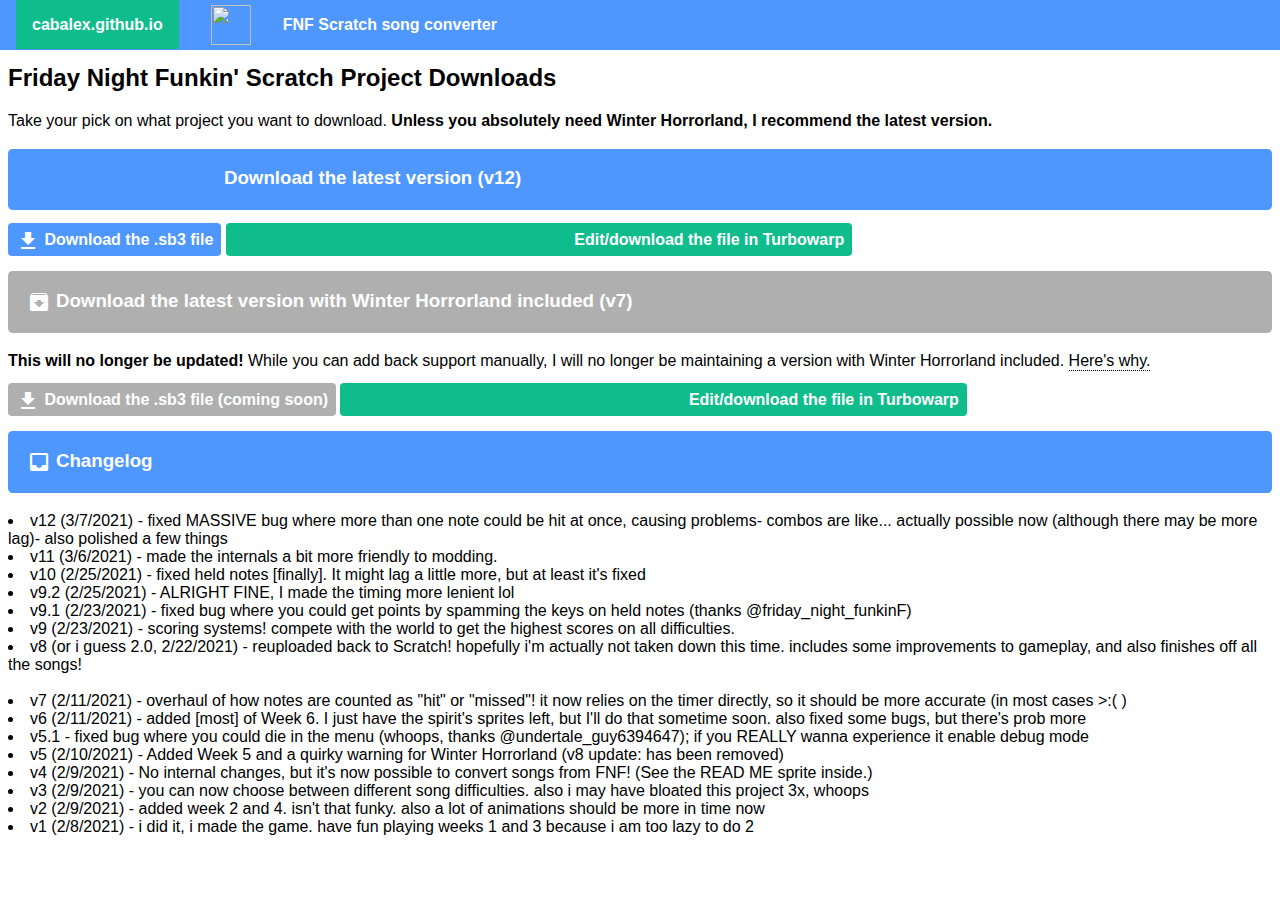
==== downloads/index.html @ fcf03325 "Update index.html" ====
!DOCTYPE HTML>
<html>
	<head>
		<title>Funkin' Song Converter</title>
	</head>
	<style>
		body {
			font-family: "Helvetica Neue", "Helvetica", Arial,sans-serif;
		}
		footer #credits {
			text-decoration: none !important;
			color: white;
		}
		img {
			vertical-align: middle
		}
		#download {
			vertical-align: top;
			align-self: right;
		}
		h3 {
			border-radius: 0.25em;
			background-color: #4d97ff;
			padding: 1em;
			color: white;
		}
		.material-icons {
			vertical-align: middle;
		}
		img {
			padding: 1em;
		}
		.code a {
			font-family: "Consolas", sans-serif;
		}
		.tooltip {
		  position: relative;
		  display: inline-block;
		  border-bottom: 1px dotted black;
		}

		.tooltip .tooltiptext {
		  visibility: hidden;
		  background-color: black;
		  color: #fff;
		  width: 300%;
		  text-align: center;
		  border-radius: 6px;
		  padding: 5px;
		  
		  /* Position the tooltip */
		  position: absolute;
		  z-index: 1;
		  bottom: 100%;
		  left: 0%;
		}

		.tooltip:hover .tooltiptext {
		  visibility: visible;
		}
	</style>
	<body>
		<link href="https://fonts.googleapis.com/icon?family=Material+Icons"
      rel="stylesheet">
		<div id="topBar" style="background-color: #4d97ff; width: 100%; height: 50px; align-items: center; display: flex; flex-direction: row; position:fixed; top: 0; left: 0">
			<ul style="list-style: none; display: flex; flex-direction: row; align-items: center; padding-left:0">
				<li class="heading" style="padding: 1em">
					<a style="color: #ffffff; text-decoration: none; background-color: #0fbd8c; padding: 1em" href="https://cabalex.github.io"><b>cabalex.github.io</b></a>
				</li>
				<li>
					<a href="https://scratch.mit.edu"><image src="https://scratch.mit.edu/images/logo_sm.png" height="40px"></image></a>
				</li>
				<li class="heading" style="padding: 1em">
					<a style="color: #ffffff; text-decoration: none" href="https://cabalex.github.io/fnf-song-converter"><b>FNF Scratch song converter</b></a>
				</li>
			</ul>
		</div>
		<br></br>
		<h2>Friday Night Funkin' Scratch Project Downloads</h2>
		Take your pick on what project you want to download. <b>Unless you absolutely need Winter Horrorland, I recommend the latest version.</b>
		<h3><span class="material-icons">upcoming</span> Download the latest version (v12)</h3>
		<b><a href="https://mega.nz/file/u4AQUbZR#6quUrfBAKvYCVXpZeEM1Bglc91OPuKmqCbPKl8Nuq_w" style="text-decoration: none; color:white; padding:0.5em; background-color:#4d97ff; margin-top: 3em; margin-bottom:1em; border-radius:0.25em"><span class="material-icons">get_app</span> Download the .sb3 file</a> <a href="https://turbowarp.org/491440657/" style="text-decoration: none; color:white; padding:0.5em; background-color:#0fbd8c; margin-top: 3em; margin-bottom:1em; border-radius:0.25em"><span class="material-icons">sports_esports</span> Edit/download the file in Turbowarp</a></b>
		<h3 style="background-color: #afafaf"><span class="material-icons">archive</span> Download the latest version with Winter Horrorland included (v7)</h3>
		<b>This will no longer be updated!</b> While you can add back support manually, I will no longer be maintaining a version with Winter Horrorland included. <div class="tooltip">Here's why.<span class="tooltiptext">Since I really don't want to be banned off of Scratch, I've decided to take more precautions with the second release of my FNF project. I know people like the song, but I can't include it without serious takedown implications. Sorry!</span></div>
		<br><br>
		<b><a style="text-decoration: none; color:white; padding:0.5em; background-color:#afafaf; margin-top: 3em; margin-bottom:1em; border-radius:0.25em"><span class="material-icons">get_app</span> Download the .sb3 file (coming soon)</a> <a href="https://turbowarp.org/484321587/" style="text-decoration: none; color:white; padding:0.5em; background-color:#0fbd8c; margin-top: 3em; margin-bottom:1em; border-radius:0.25em"><span class="material-icons">sports_esports</span> Edit/download the file in Turbowarp</a></b>
		<h3><span class="material-icons">inbox</span> Changelog</h3>
		<li>v12 (3/7/2021) - fixed MASSIVE bug where more than one note could be hit at once, causing problems- combos are like... actually possible now (although there may be more lag)- also polished a few things</li>
		<li>v11 (3/6/2021) - made the internals a bit more friendly to modding.</li>
		<li>v10 (2/25/2021) - fixed held notes [finally]. It might lag a little more, but at least it's fixed</li>
		<li>v9.2 (2/25/2021) - ALRIGHT FINE, I made the timing more lenient lol</li>
		<li>v9.1 (2/23/2021) - fixed bug where you could get points by spamming the keys on held notes (thanks @friday_night_funkinF)</li>
		<li>v9 (2/23/2021) - scoring systems! compete with the world to get the highest scores on all difficulties.</li>
		<li>v8 (or i guess 2.0, 2/22/2021) - reuploaded back to Scratch! hopefully i'm actually not taken down this time. includes some improvements to gameplay, and also finishes off all the songs!</li>
		<br>
		<li>v7 (2/11/2021) - overhaul of how notes are counted as "hit" or "missed"! it now relies on the timer directly, so it should be more accurate (in most cases >:( )</li>
		<li>v6 (2/11/2021) - added [most] of Week 6. I just have the spirit's sprites left, but I'll do that sometime soon. also fixed some bugs, but there's prob more</li>
		<li>v5.1 - fixed bug where you could die in the menu (whoops, thanks @undertale_guy6394647); if you REALLY wanna experience it enable debug mode</li>
		<li>v5 (2/10/2021) - Added Week 5 and a quirky warning for Winter Horrorland (v8 update: has been removed)</li>
		<li>v4 (2/9/2021) - No internal changes, but it's now possible to convert songs from FNF! (See the READ ME sprite inside.)</li>
		<li>v3 (2/9/2021) - you can now choose between different song difficulties. also i may have bloated this project 3x, whoops</li>
		<li>v2 (2/9/2021) - added week 2 and 4. isn't that funky. also a lot of animations should be more in time now</li>
		<li>v1 (2/8/2021) - i did it, i made the game. have fun playing weeks 1 and 3 because i am too lazy to do 2</li>
	</body>
</html>
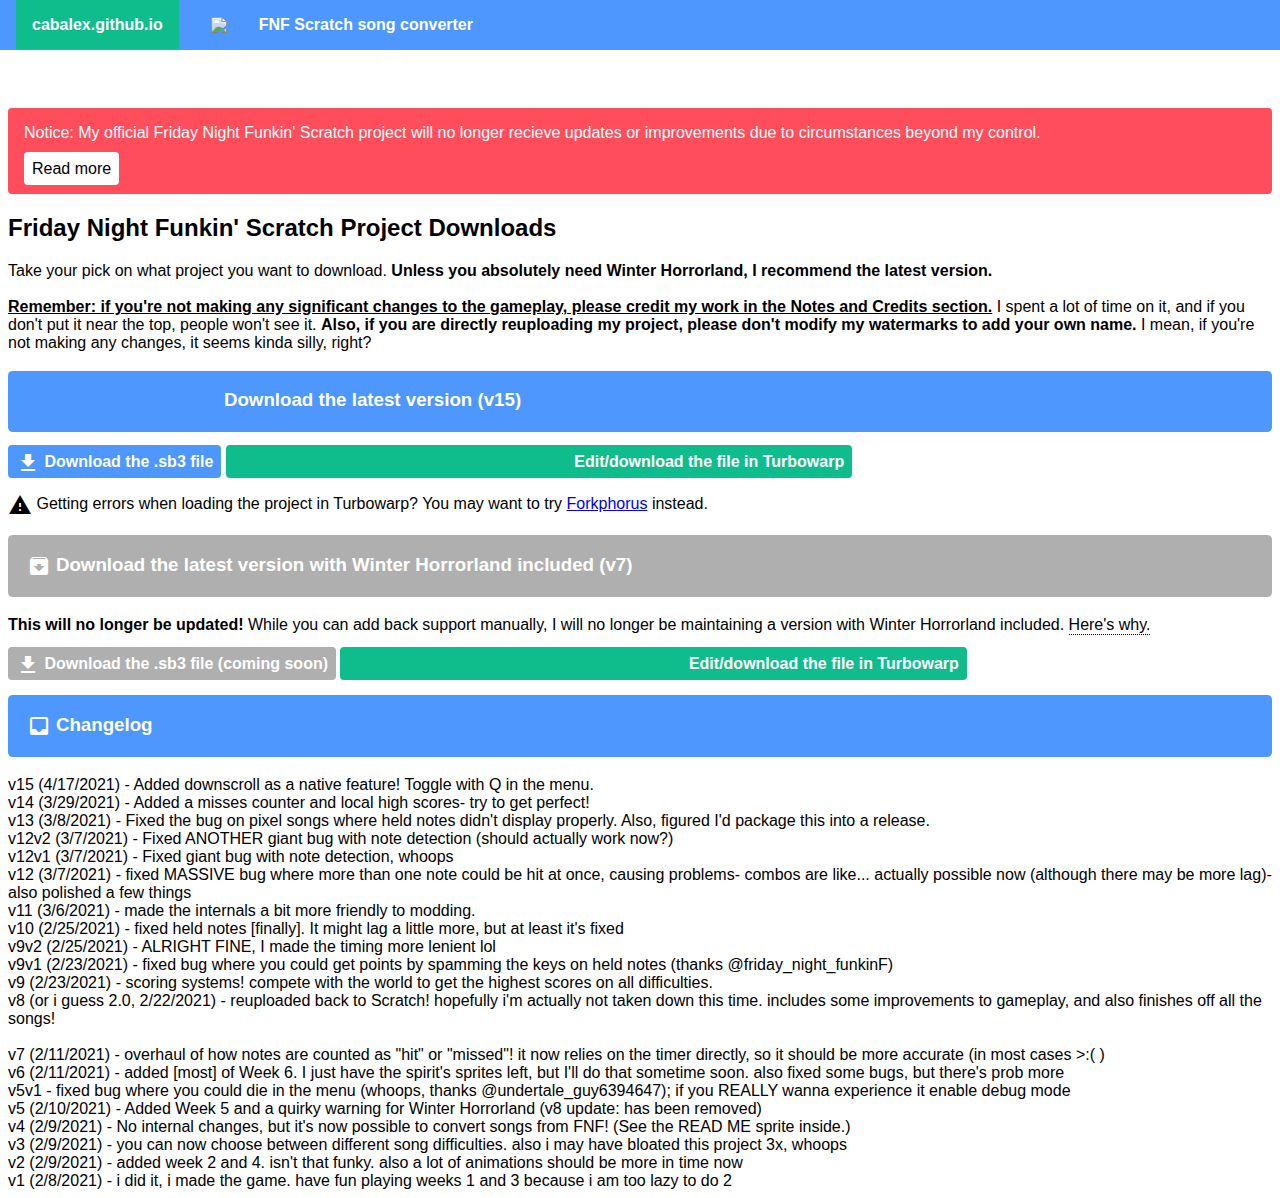
==== commit b6989142: "Update to v15" ====
--- a/downloads/index.html
+++ b/downloads/index.html
@@ -1,4 +1,4 @@
-!DOCTYPE HTML>
+<!DOCTYPE HTML>
 <html>
 	<head>
 		<title>Funkin' Song Converter</title>
@@ -76,26 +76,39 @@
 			</ul>
 		</div>
 		<br></br>
+		<div id="warningNotice" style="background-color: #ff4d5c; padding: 1em; margin-top:4em; color: white; left:0; border-radius:0.25em">
+			Notice: My official Friday Night Funkin' Scratch project will no longer recieve updates or improvements due to circumstances beyond my control.
+			<br></br>
+			<a href="../takedown-info/index.html" style="text-decoration: none; color:black; padding:0.5em; background-color:white; margin-top: 3em; margin-bottom:1em; border-radius:0.25em">Read more</a></div>
 		<h2>Friday Night Funkin' Scratch Project Downloads</h2>
 		Take your pick on what project you want to download. <b>Unless you absolutely need Winter Horrorland, I recommend the latest version.</b>
-		<h3><span class="material-icons">upcoming</span> Download the latest version (v12)</h3>
-		<b><a href="https://mega.nz/file/u4AQUbZR#6quUrfBAKvYCVXpZeEM1Bglc91OPuKmqCbPKl8Nuq_w" style="text-decoration: none; color:white; padding:0.5em; background-color:#4d97ff; margin-top: 3em; margin-bottom:1em; border-radius:0.25em"><span class="material-icons">get_app</span> Download the .sb3 file</a> <a href="https://turbowarp.org/491440657/" style="text-decoration: none; color:white; padding:0.5em; background-color:#0fbd8c; margin-top: 3em; margin-bottom:1em; border-radius:0.25em"><span class="material-icons">sports_esports</span> Edit/download the file in Turbowarp</a></b>
+		<br>
+		<br>
+		<b><u>Remember: if you're not making any significant changes to the gameplay, please credit my work in the Notes and Credits section.</u></b> I spent a lot of time on it, and if you don't put it near the top, people won't see it. <b>Also, if you are directly reuploading my project, please don't modify my watermarks to add your own name.</b> I mean, if you're not making any changes, it seems kinda silly, right?
+		<h3><span class="material-icons">upcoming</span> Download the latest version (v15)</h3>
+		<b><a href="https://drive.google.com/file/d/1R0fzMPo0hDE6x1zKCMfru3EC2NoxV_up/view?usp=sharing" style="text-decoration: none; color:white; padding:0.5em; background-color:#4d97ff; margin-top: 3em; margin-bottom:1em; border-radius:0.25em"><span class="material-icons">get_app</span> Download the .sb3 file</a> <a href="https://turbowarp.org/491440657/" style="text-decoration: none; color:white; padding:0.5em; background-color:#0fbd8c; margin-top: 3em; margin-bottom:1em; border-radius:0.25em"><span class="material-icons">sports_esports</span> Edit/download the file in Turbowarp</a></b>
+		<br><br><span class="material-icons">warning</span> Getting errors when loading the project in Turbowarp? You may want to try <a href="https://forkphorus.github.io/#491440657">Forkphorus</a> instead.
 		<h3 style="background-color: #afafaf"><span class="material-icons">archive</span> Download the latest version with Winter Horrorland included (v7)</h3>
 		<b>This will no longer be updated!</b> While you can add back support manually, I will no longer be maintaining a version with Winter Horrorland included. <div class="tooltip">Here's why.<span class="tooltiptext">Since I really don't want to be banned off of Scratch, I've decided to take more precautions with the second release of my FNF project. I know people like the song, but I can't include it without serious takedown implications. Sorry!</span></div>
 		<br><br>
 		<b><a style="text-decoration: none; color:white; padding:0.5em; background-color:#afafaf; margin-top: 3em; margin-bottom:1em; border-radius:0.25em"><span class="material-icons">get_app</span> Download the .sb3 file (coming soon)</a> <a href="https://turbowarp.org/484321587/" style="text-decoration: none; color:white; padding:0.5em; background-color:#0fbd8c; margin-top: 3em; margin-bottom:1em; border-radius:0.25em"><span class="material-icons">sports_esports</span> Edit/download the file in Turbowarp</a></b>
 		<h3><span class="material-icons">inbox</span> Changelog</h3>
+		<li>v15 (4/17/2021) - Added downscroll as a native feature! Toggle with Q in the menu.</li>
+		<li>v14 (3/29/2021) - Added a misses counter and local high scores- try to get perfect!</li>
+		<li>v13 (3/8/2021) - Fixed the bug on pixel songs where held notes didn't display properly. Also, figured I'd package this into a release.</li>
+		<li>v12v2 (3/7/2021) - Fixed ANOTHER giant bug with note detection (should actually work now?)</li>
+		<li>v12v1 (3/7/2021) - Fixed giant bug with note detection, whoops</li>
 		<li>v12 (3/7/2021) - fixed MASSIVE bug where more than one note could be hit at once, causing problems- combos are like... actually possible now (although there may be more lag)- also polished a few things</li>
 		<li>v11 (3/6/2021) - made the internals a bit more friendly to modding.</li>
 		<li>v10 (2/25/2021) - fixed held notes [finally]. It might lag a little more, but at least it's fixed</li>
-		<li>v9.2 (2/25/2021) - ALRIGHT FINE, I made the timing more lenient lol</li>
-		<li>v9.1 (2/23/2021) - fixed bug where you could get points by spamming the keys on held notes (thanks @friday_night_funkinF)</li>
+		<li>v9v2 (2/25/2021) - ALRIGHT FINE, I made the timing more lenient lol</li>
+		<li>v9v1 (2/23/2021) - fixed bug where you could get points by spamming the keys on held notes (thanks @friday_night_funkinF)</li>
 		<li>v9 (2/23/2021) - scoring systems! compete with the world to get the highest scores on all difficulties.</li>
 		<li>v8 (or i guess 2.0, 2/22/2021) - reuploaded back to Scratch! hopefully i'm actually not taken down this time. includes some improvements to gameplay, and also finishes off all the songs!</li>
 		<br>
 		<li>v7 (2/11/2021) - overhaul of how notes are counted as "hit" or "missed"! it now relies on the timer directly, so it should be more accurate (in most cases >:( )</li>
 		<li>v6 (2/11/2021) - added [most] of Week 6. I just have the spirit's sprites left, but I'll do that sometime soon. also fixed some bugs, but there's prob more</li>
-		<li>v5.1 - fixed bug where you could die in the menu (whoops, thanks @undertale_guy6394647); if you REALLY wanna experience it enable debug mode</li>
+		<li>v5v1 - fixed bug where you could die in the menu (whoops, thanks @undertale_guy6394647); if you REALLY wanna experience it enable debug mode</li>
 		<li>v5 (2/10/2021) - Added Week 5 and a quirky warning for Winter Horrorland (v8 update: has been removed)</li>
 		<li>v4 (2/9/2021) - No internal changes, but it's now possible to convert songs from FNF! (See the READ ME sprite inside.)</li>
 		<li>v3 (2/9/2021) - you can now choose between different song difficulties. also i may have bloated this project 3x, whoops</li>
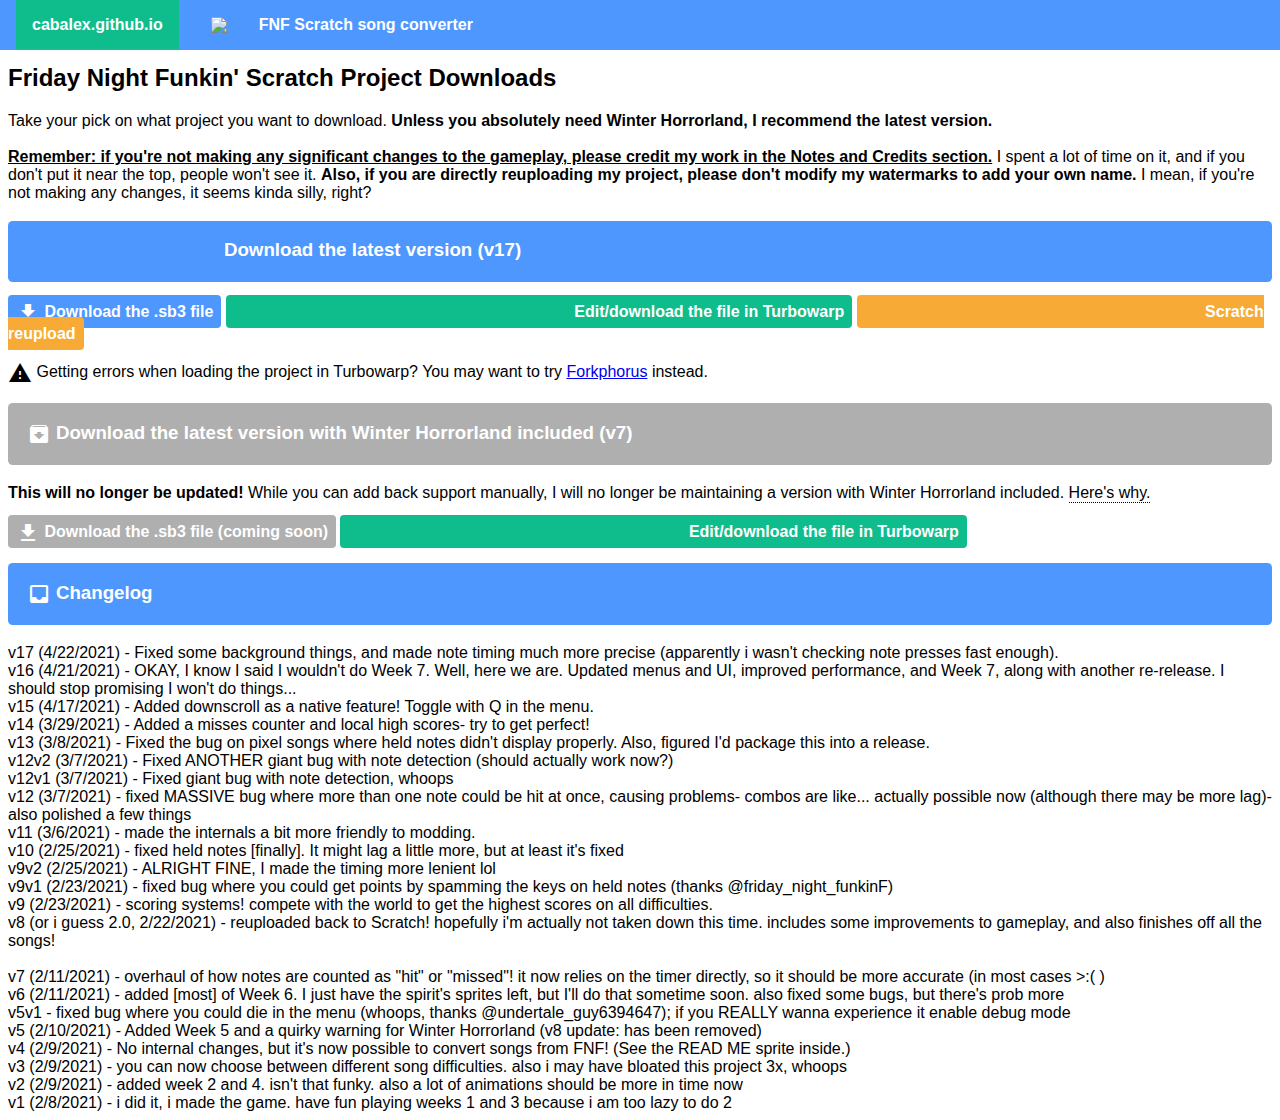
==== commit ac4732f6: "Update index.html" ====
--- a/downloads/index.html
+++ b/downloads/index.html
@@ -76,7 +76,7 @@
 			</ul>
 		</div>
 		<br></br>
-		<div id="warningNotice" style="background-color: #ff4d5c; padding: 1em; margin-top:4em; color: white; left:0; border-radius:0.25em">
+		<div id="warningNotice" style="display: none; background-color: #ff4d5c; padding: 1em; margin-top:4em; color: white; left:0; border-radius:0.25em">
 			Notice: My official Friday Night Funkin' Scratch project will no longer recieve updates or improvements due to circumstances beyond my control.
 			<br></br>
 			<a href="../takedown-info/index.html" style="text-decoration: none; color:black; padding:0.5em; background-color:white; margin-top: 3em; margin-bottom:1em; border-radius:0.25em">Read more</a></div>
@@ -85,14 +85,16 @@
 		<br>
 		<br>
 		<b><u>Remember: if you're not making any significant changes to the gameplay, please credit my work in the Notes and Credits section.</u></b> I spent a lot of time on it, and if you don't put it near the top, people won't see it. <b>Also, if you are directly reuploading my project, please don't modify my watermarks to add your own name.</b> I mean, if you're not making any changes, it seems kinda silly, right?
-		<h3><span class="material-icons">upcoming</span> Download the latest version (v15)</h3>
-		<b><a href="https://drive.google.com/file/d/1R0fzMPo0hDE6x1zKCMfru3EC2NoxV_up/view?usp=sharing" style="text-decoration: none; color:white; padding:0.5em; background-color:#4d97ff; margin-top: 3em; margin-bottom:1em; border-radius:0.25em"><span class="material-icons">get_app</span> Download the .sb3 file</a> <a href="https://turbowarp.org/491440657/" style="text-decoration: none; color:white; padding:0.5em; background-color:#0fbd8c; margin-top: 3em; margin-bottom:1em; border-radius:0.25em"><span class="material-icons">sports_esports</span> Edit/download the file in Turbowarp</a></b>
+		<h3><span class="material-icons">upcoming</span> Download the latest version (v17)</h3>
+		<b><a href="https://drive.google.com/uc?export=download&id=1icqypMLIfv0mxQcm6EyC3kF49YuyS8Wr" style="text-decoration: none; color:white; padding:0.5em; background-color:#4d97ff; margin-top: 3em; margin-bottom:1em; border-radius:0.25em"><span class="material-icons">get_app</span> Download the .sb3 file</a> <a href="https://turbowarp.org/491440657/" style="text-decoration: none; color:white; padding:0.5em; background-color:#0fbd8c; margin-top: 3em; margin-bottom:1em; border-radius:0.25em"><span class="material-icons">sports_esports</span> Edit/download the file in Turbowarp</a> <a href="https://scratch.mit.edu/projects/519325355/" style="text-decoration: none; color:white; padding:0.5em; background-color:#F8AA36; margin-top: 3em; margin-bottom:1em; border-radius:0.25em"><span class="material-icons">sports_esports</span> Scratch reupload</a></b>
 		<br><br><span class="material-icons">warning</span> Getting errors when loading the project in Turbowarp? You may want to try <a href="https://forkphorus.github.io/#491440657">Forkphorus</a> instead.
 		<h3 style="background-color: #afafaf"><span class="material-icons">archive</span> Download the latest version with Winter Horrorland included (v7)</h3>
 		<b>This will no longer be updated!</b> While you can add back support manually, I will no longer be maintaining a version with Winter Horrorland included. <div class="tooltip">Here's why.<span class="tooltiptext">Since I really don't want to be banned off of Scratch, I've decided to take more precautions with the second release of my FNF project. I know people like the song, but I can't include it without serious takedown implications. Sorry!</span></div>
 		<br><br>
 		<b><a style="text-decoration: none; color:white; padding:0.5em; background-color:#afafaf; margin-top: 3em; margin-bottom:1em; border-radius:0.25em"><span class="material-icons">get_app</span> Download the .sb3 file (coming soon)</a> <a href="https://turbowarp.org/484321587/" style="text-decoration: none; color:white; padding:0.5em; background-color:#0fbd8c; margin-top: 3em; margin-bottom:1em; border-radius:0.25em"><span class="material-icons">sports_esports</span> Edit/download the file in Turbowarp</a></b>
 		<h3><span class="material-icons">inbox</span> Changelog</h3>
+		<li>v17 (4/22/2021) - Fixed some background things, and made note timing much more precise (apparently i wasn't checking note presses fast enough).</li>
+		<li>v16 (4/21/2021) - OKAY, I know I said I wouldn't do Week 7. Well, here we are. Updated menus and UI, improved performance, and Week 7, along with another re-release. I should stop promising I won't do things...</li>
 		<li>v15 (4/17/2021) - Added downscroll as a native feature! Toggle with Q in the menu.</li>
 		<li>v14 (3/29/2021) - Added a misses counter and local high scores- try to get perfect!</li>
 		<li>v13 (3/8/2021) - Fixed the bug on pixel songs where held notes didn't display properly. Also, figured I'd package this into a release.</li>
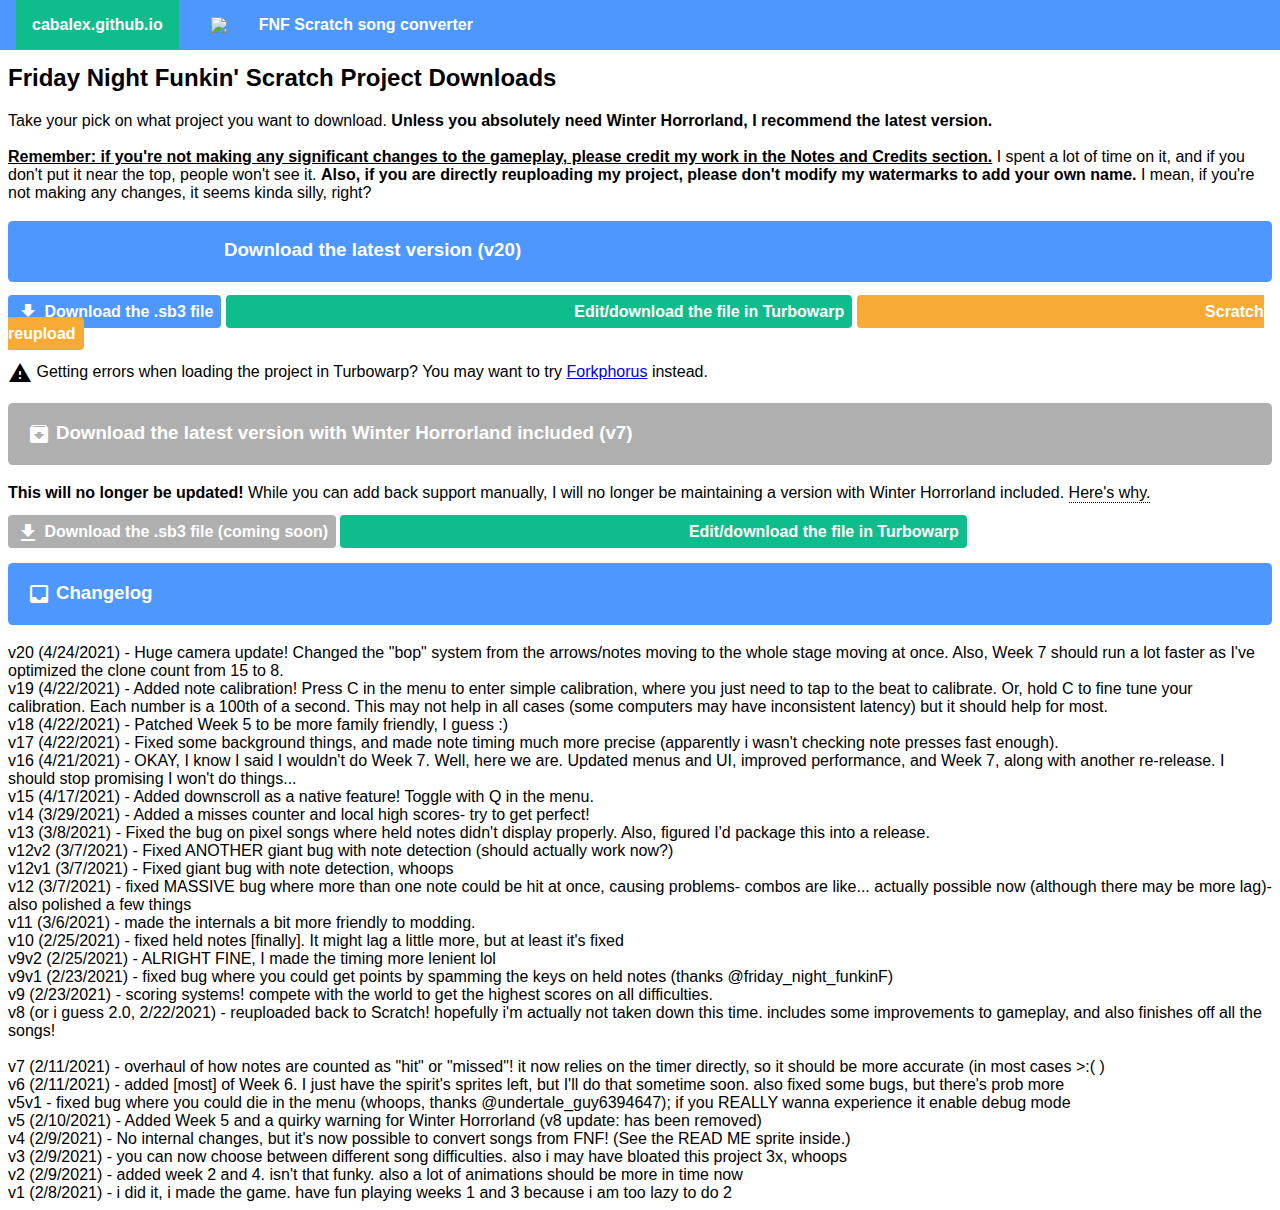
==== commit 5088880c: "v20" ====
--- a/downloads/index.html
+++ b/downloads/index.html
@@ -85,14 +85,17 @@
 		<br>
 		<br>
 		<b><u>Remember: if you're not making any significant changes to the gameplay, please credit my work in the Notes and Credits section.</u></b> I spent a lot of time on it, and if you don't put it near the top, people won't see it. <b>Also, if you are directly reuploading my project, please don't modify my watermarks to add your own name.</b> I mean, if you're not making any changes, it seems kinda silly, right?
-		<h3><span class="material-icons">upcoming</span> Download the latest version (v17)</h3>
-		<b><a href="https://drive.google.com/uc?export=download&id=1icqypMLIfv0mxQcm6EyC3kF49YuyS8Wr" style="text-decoration: none; color:white; padding:0.5em; background-color:#4d97ff; margin-top: 3em; margin-bottom:1em; border-radius:0.25em"><span class="material-icons">get_app</span> Download the .sb3 file</a> <a href="https://turbowarp.org/491440657/" style="text-decoration: none; color:white; padding:0.5em; background-color:#0fbd8c; margin-top: 3em; margin-bottom:1em; border-radius:0.25em"><span class="material-icons">sports_esports</span> Edit/download the file in Turbowarp</a> <a href="https://scratch.mit.edu/projects/519325355/" style="text-decoration: none; color:white; padding:0.5em; background-color:#F8AA36; margin-top: 3em; margin-bottom:1em; border-radius:0.25em"><span class="material-icons">sports_esports</span> Scratch reupload</a></b>
-		<br><br><span class="material-icons">warning</span> Getting errors when loading the project in Turbowarp? You may want to try <a href="https://forkphorus.github.io/#491440657">Forkphorus</a> instead.
+		<h3><span class="material-icons">upcoming</span> Download the latest version (v20)</h3>
+		<b><a href="https://drive.google.com/uc?export=download&id=16jBi0Fi17tvXSnH7-bosf18JpZPngxoU" style="text-decoration: none; color:white; padding:0.5em; background-color:#4d97ff; margin-top: 3em; margin-bottom:1em; border-radius:0.25em"><span class="material-icons">get_app</span> Download the .sb3 file</a> <a href="https://turbowarp.org/519325355/" style="text-decoration: none; color:white; padding:0.5em; background-color:#0fbd8c; margin-top: 3em; margin-bottom:1em; border-radius:0.25em"><span class="material-icons">sports_esports</span> Edit/download the file in Turbowarp</a> <a href="https://scratch.mit.edu/projects/519325355/" style="text-decoration: none; color:white; padding:0.5em; background-color:#F8AA36; margin-top: 3em; margin-bottom:1em; border-radius:0.25em"><span class="material-icons">sports_esports</span> Scratch reupload</a></b>
+		<br><br><span class="material-icons">warning</span> Getting errors when loading the project in Turbowarp? You may want to try <a href="https://forkphorus.github.io/#519325355">Forkphorus</a> instead.
 		<h3 style="background-color: #afafaf"><span class="material-icons">archive</span> Download the latest version with Winter Horrorland included (v7)</h3>
 		<b>This will no longer be updated!</b> While you can add back support manually, I will no longer be maintaining a version with Winter Horrorland included. <div class="tooltip">Here's why.<span class="tooltiptext">Since I really don't want to be banned off of Scratch, I've decided to take more precautions with the second release of my FNF project. I know people like the song, but I can't include it without serious takedown implications. Sorry!</span></div>
 		<br><br>
 		<b><a style="text-decoration: none; color:white; padding:0.5em; background-color:#afafaf; margin-top: 3em; margin-bottom:1em; border-radius:0.25em"><span class="material-icons">get_app</span> Download the .sb3 file (coming soon)</a> <a href="https://turbowarp.org/484321587/" style="text-decoration: none; color:white; padding:0.5em; background-color:#0fbd8c; margin-top: 3em; margin-bottom:1em; border-radius:0.25em"><span class="material-icons">sports_esports</span> Edit/download the file in Turbowarp</a></b>
 		<h3><span class="material-icons">inbox</span> Changelog</h3>
+		<li>v20 (4/24/2021) - Huge camera update! Changed the "bop" system from the arrows/notes moving to the whole stage moving at once. Also, Week 7 should run a lot faster as I've optimized the clone count from 15 to 8.</li>
+		<li>v19 (4/22/2021) - Added note calibration! Press C in the menu to enter simple calibration, where you just need to tap to the beat to calibrate. Or, hold C to fine tune your calibration. Each number is a 100th of a second. This may not help in all cases (some computers may have inconsistent latency) but it should help for most.</li>
+		<li>v18 (4/22/2021) - Patched Week 5 to be more family friendly, I guess :)</li>
 		<li>v17 (4/22/2021) - Fixed some background things, and made note timing much more precise (apparently i wasn't checking note presses fast enough).</li>
 		<li>v16 (4/21/2021) - OKAY, I know I said I wouldn't do Week 7. Well, here we are. Updated menus and UI, improved performance, and Week 7, along with another re-release. I should stop promising I won't do things...</li>
 		<li>v15 (4/17/2021) - Added downscroll as a native feature! Toggle with Q in the menu.</li>
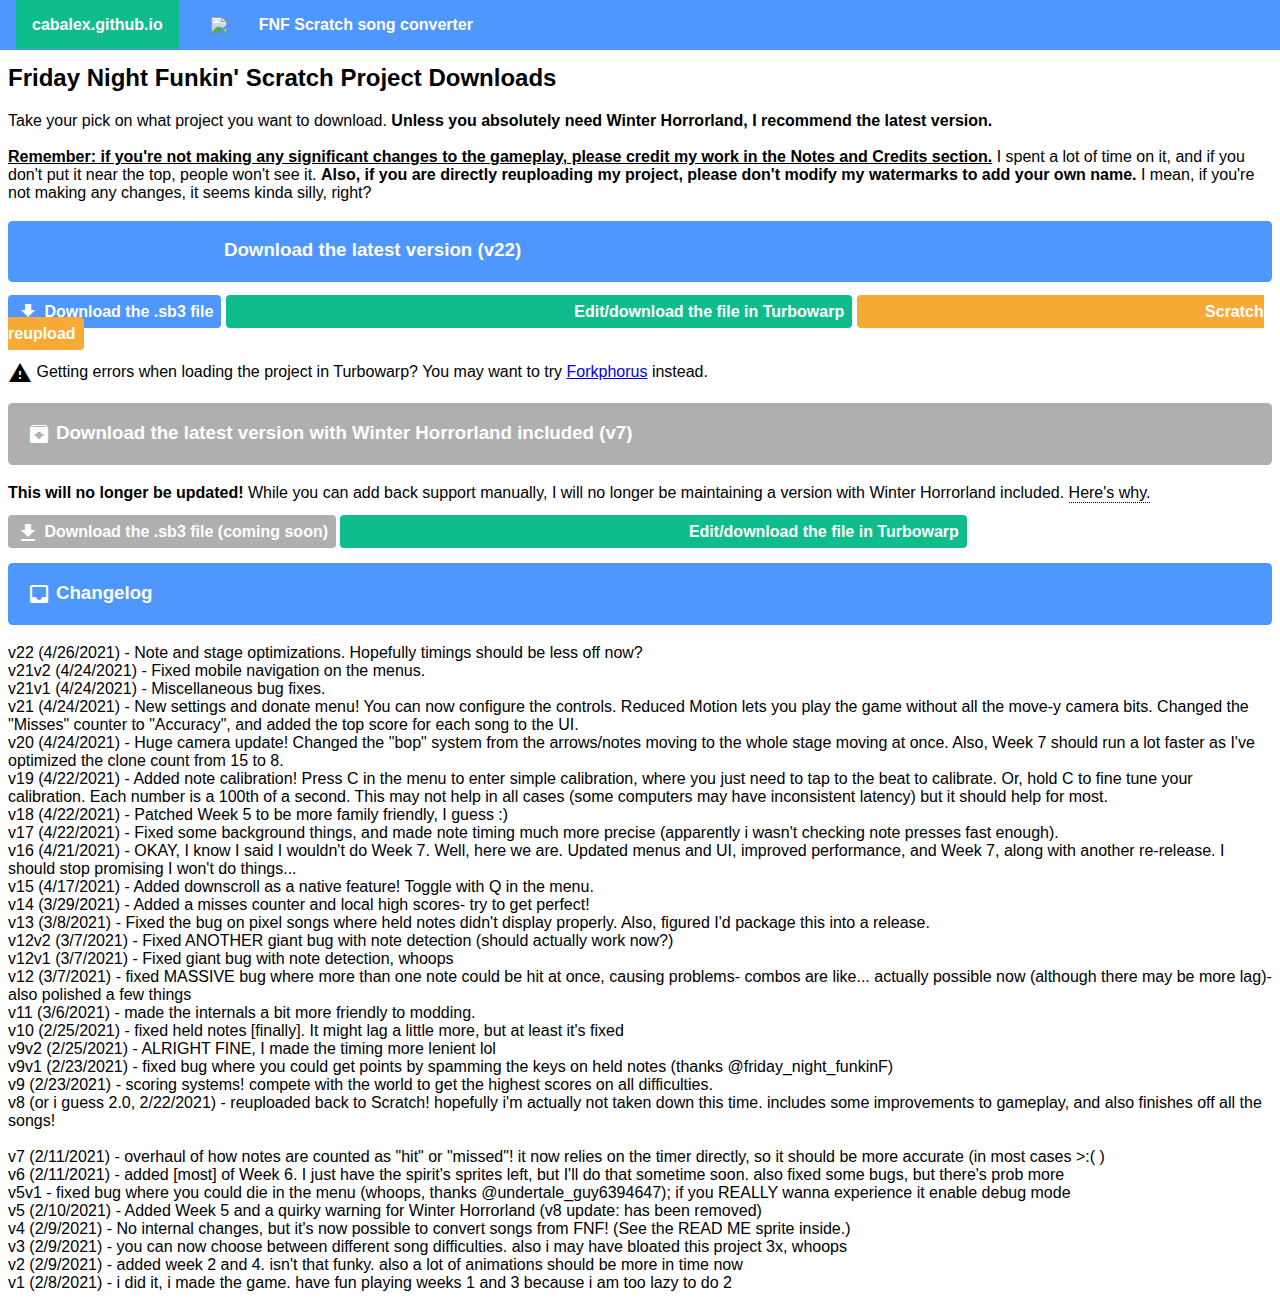
==== commit b1e53966: "v22" ====
--- a/downloads/index.html
+++ b/downloads/index.html
@@ -85,14 +85,18 @@
 		<br>
 		<br>
 		<b><u>Remember: if you're not making any significant changes to the gameplay, please credit my work in the Notes and Credits section.</u></b> I spent a lot of time on it, and if you don't put it near the top, people won't see it. <b>Also, if you are directly reuploading my project, please don't modify my watermarks to add your own name.</b> I mean, if you're not making any changes, it seems kinda silly, right?
-		<h3><span class="material-icons">upcoming</span> Download the latest version (v20)</h3>
-		<b><a href="https://drive.google.com/uc?export=download&id=16jBi0Fi17tvXSnH7-bosf18JpZPngxoU" style="text-decoration: none; color:white; padding:0.5em; background-color:#4d97ff; margin-top: 3em; margin-bottom:1em; border-radius:0.25em"><span class="material-icons">get_app</span> Download the .sb3 file</a> <a href="https://turbowarp.org/519325355/" style="text-decoration: none; color:white; padding:0.5em; background-color:#0fbd8c; margin-top: 3em; margin-bottom:1em; border-radius:0.25em"><span class="material-icons">sports_esports</span> Edit/download the file in Turbowarp</a> <a href="https://scratch.mit.edu/projects/519325355/" style="text-decoration: none; color:white; padding:0.5em; background-color:#F8AA36; margin-top: 3em; margin-bottom:1em; border-radius:0.25em"><span class="material-icons">sports_esports</span> Scratch reupload</a></b>
+		<h3><span class="material-icons">upcoming</span> Download the latest version (v22)</h3>
+		<b><a href="https://drive.google.com/uc?export=download&id=1IC5gvNCCRDlJIR44rpiii-Z_ANyBrDie" style="text-decoration: none; color:white; padding:0.5em; background-color:#4d97ff; margin-top: 3em; margin-bottom:1em; border-radius:0.25em"><span class="material-icons">get_app</span> Download the .sb3 file</a> <a href="https://turbowarp.org/519325355/" style="text-decoration: none; color:white; padding:0.5em; background-color:#0fbd8c; margin-top: 3em; margin-bottom:1em; border-radius:0.25em"><span class="material-icons">sports_esports</span> Edit/download the file in Turbowarp</a> <a href="https://scratch.mit.edu/projects/519325355/" style="text-decoration: none; color:white; padding:0.5em; background-color:#F8AA36; margin-top: 3em; margin-bottom:1em; border-radius:0.25em"><span class="material-icons">sports_esports</span> Scratch reupload</a></b>
 		<br><br><span class="material-icons">warning</span> Getting errors when loading the project in Turbowarp? You may want to try <a href="https://forkphorus.github.io/#519325355">Forkphorus</a> instead.
 		<h3 style="background-color: #afafaf"><span class="material-icons">archive</span> Download the latest version with Winter Horrorland included (v7)</h3>
 		<b>This will no longer be updated!</b> While you can add back support manually, I will no longer be maintaining a version with Winter Horrorland included. <div class="tooltip">Here's why.<span class="tooltiptext">Since I really don't want to be banned off of Scratch, I've decided to take more precautions with the second release of my FNF project. I know people like the song, but I can't include it without serious takedown implications. Sorry!</span></div>
 		<br><br>
 		<b><a style="text-decoration: none; color:white; padding:0.5em; background-color:#afafaf; margin-top: 3em; margin-bottom:1em; border-radius:0.25em"><span class="material-icons">get_app</span> Download the .sb3 file (coming soon)</a> <a href="https://turbowarp.org/484321587/" style="text-decoration: none; color:white; padding:0.5em; background-color:#0fbd8c; margin-top: 3em; margin-bottom:1em; border-radius:0.25em"><span class="material-icons">sports_esports</span> Edit/download the file in Turbowarp</a></b>
 		<h3><span class="material-icons">inbox</span> Changelog</h3>
+		<li>v22 (4/26/2021) - Note and stage optimizations. Hopefully timings should be less off now?</li>
+		<li>v21v2 (4/24/2021) - Fixed mobile navigation on the menus.</li>
+		<li>v21v1 (4/24/2021) - Miscellaneous bug fixes.</li>
+		<li>v21 (4/24/2021) - New settings and donate menu! You can now configure the controls. Reduced Motion lets you play the game without all the move-y camera bits. Changed the "Misses" counter to "Accuracy", and added the top score for each song to the UI.</li>
 		<li>v20 (4/24/2021) - Huge camera update! Changed the "bop" system from the arrows/notes moving to the whole stage moving at once. Also, Week 7 should run a lot faster as I've optimized the clone count from 15 to 8.</li>
 		<li>v19 (4/22/2021) - Added note calibration! Press C in the menu to enter simple calibration, where you just need to tap to the beat to calibrate. Or, hold C to fine tune your calibration. Each number is a 100th of a second. This may not help in all cases (some computers may have inconsistent latency) but it should help for most.</li>
 		<li>v18 (4/22/2021) - Patched Week 5 to be more family friendly, I guess :)</li>
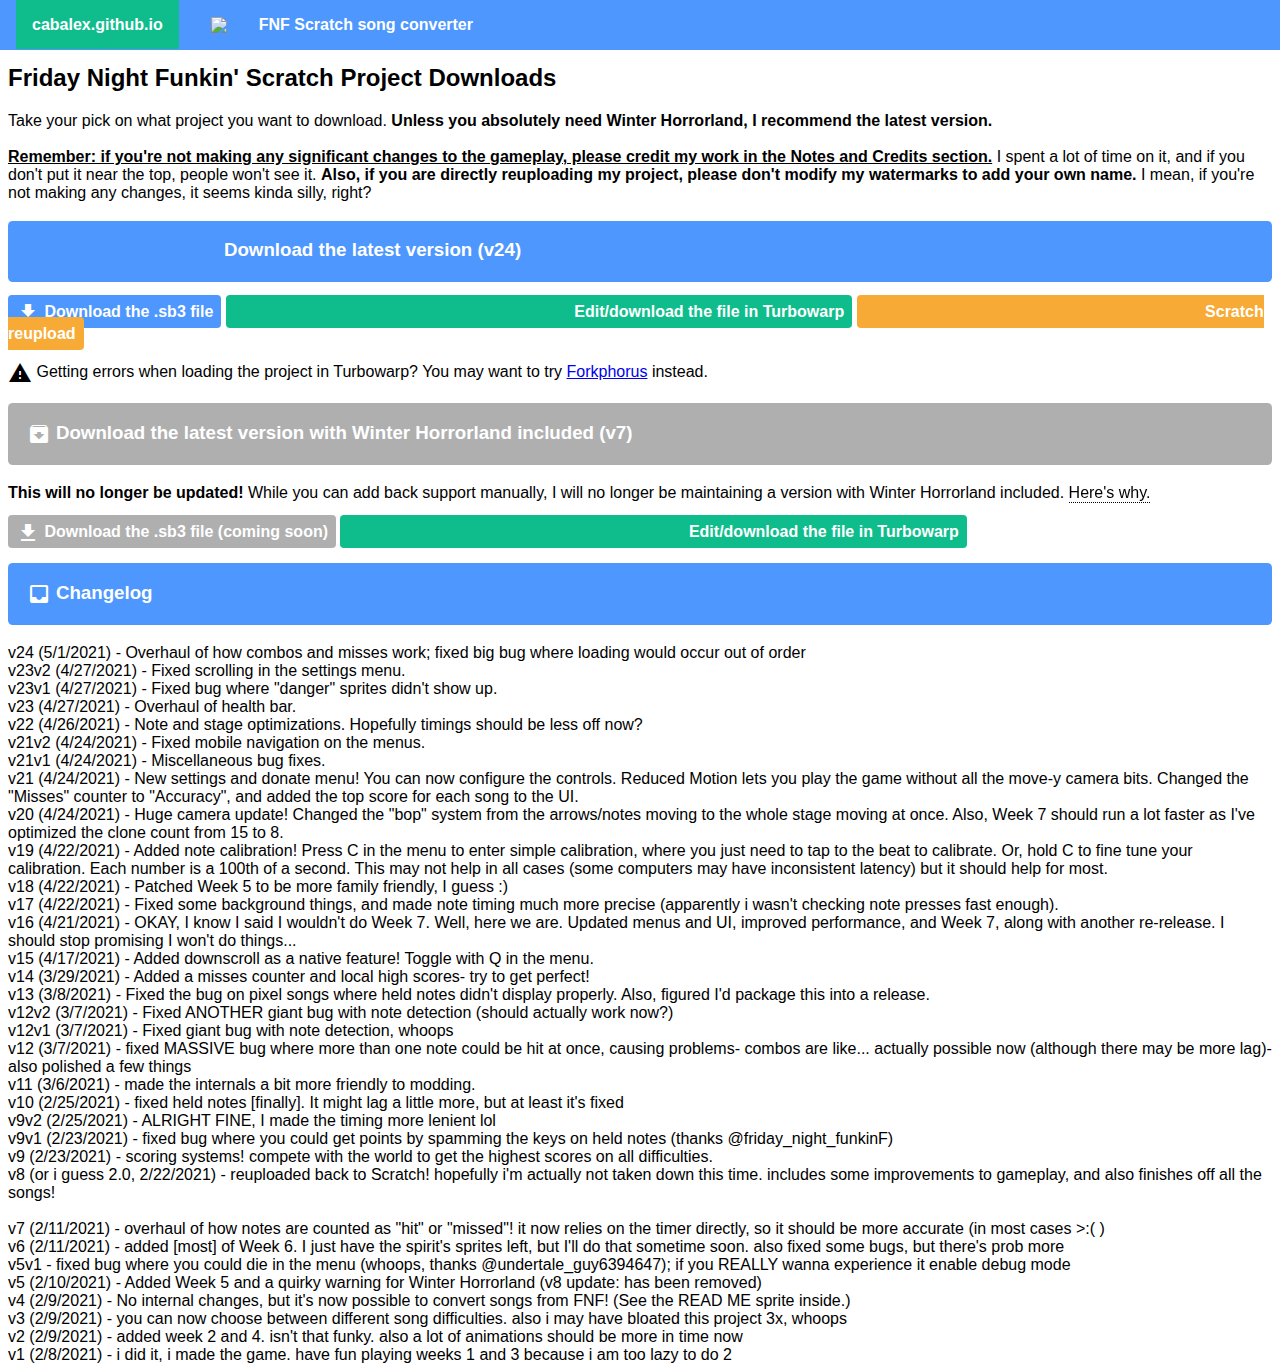
==== commit 9144c2bc: "Fix incompatibility with some songs" ====
--- a/downloads/index.html
+++ b/downloads/index.html
@@ -60,6 +60,7 @@
 		}
 	</style>
 	<body>
+		<meta name="viewport" content="width=device-width, initial-scale=1.0">
 		<link href="https://fonts.googleapis.com/icon?family=Material+Icons"
       rel="stylesheet">
 		<div id="topBar" style="background-color: #4d97ff; width: 100%; height: 50px; align-items: center; display: flex; flex-direction: row; position:fixed; top: 0; left: 0">
@@ -85,14 +86,18 @@
 		<br>
 		<br>
 		<b><u>Remember: if you're not making any significant changes to the gameplay, please credit my work in the Notes and Credits section.</u></b> I spent a lot of time on it, and if you don't put it near the top, people won't see it. <b>Also, if you are directly reuploading my project, please don't modify my watermarks to add your own name.</b> I mean, if you're not making any changes, it seems kinda silly, right?
-		<h3><span class="material-icons">upcoming</span> Download the latest version (v22)</h3>
-		<b><a href="https://drive.google.com/uc?export=download&id=1IC5gvNCCRDlJIR44rpiii-Z_ANyBrDie" style="text-decoration: none; color:white; padding:0.5em; background-color:#4d97ff; margin-top: 3em; margin-bottom:1em; border-radius:0.25em"><span class="material-icons">get_app</span> Download the .sb3 file</a> <a href="https://turbowarp.org/519325355/" style="text-decoration: none; color:white; padding:0.5em; background-color:#0fbd8c; margin-top: 3em; margin-bottom:1em; border-radius:0.25em"><span class="material-icons">sports_esports</span> Edit/download the file in Turbowarp</a> <a href="https://scratch.mit.edu/projects/519325355/" style="text-decoration: none; color:white; padding:0.5em; background-color:#F8AA36; margin-top: 3em; margin-bottom:1em; border-radius:0.25em"><span class="material-icons">sports_esports</span> Scratch reupload</a></b>
+		<h3><span class="material-icons">upcoming</span> Download the latest version (v24)</h3>
+		<b><a href="https://drive.google.com/uc?export=download&id=1Ovb9uiiZ2kwO86F6c0M0CBQAtsUxDR7Z" style="text-decoration: none; color:white; padding:0.5em; background-color:#4d97ff; margin-top: 3em; margin-bottom:1em; border-radius:0.25em"><span class="material-icons">get_app</span> Download the .sb3 file</a> <a href="https://turbowarp.org/519325355/" style="text-decoration: none; color:white; padding:0.5em; background-color:#0fbd8c; margin-top: 3em; margin-bottom:1em; border-radius:0.25em"><span class="material-icons">sports_esports</span> Edit/download the file in Turbowarp</a> <a href="https://scratch.mit.edu/projects/519325355/" style="text-decoration: none; color:white; padding:0.5em; background-color:#F8AA36; margin-top: 3em; margin-bottom:1em; border-radius:0.25em"><span class="material-icons">sports_esports</span> Scratch reupload</a></b>
 		<br><br><span class="material-icons">warning</span> Getting errors when loading the project in Turbowarp? You may want to try <a href="https://forkphorus.github.io/#519325355">Forkphorus</a> instead.
 		<h3 style="background-color: #afafaf"><span class="material-icons">archive</span> Download the latest version with Winter Horrorland included (v7)</h3>
 		<b>This will no longer be updated!</b> While you can add back support manually, I will no longer be maintaining a version with Winter Horrorland included. <div class="tooltip">Here's why.<span class="tooltiptext">Since I really don't want to be banned off of Scratch, I've decided to take more precautions with the second release of my FNF project. I know people like the song, but I can't include it without serious takedown implications. Sorry!</span></div>
 		<br><br>
 		<b><a style="text-decoration: none; color:white; padding:0.5em; background-color:#afafaf; margin-top: 3em; margin-bottom:1em; border-radius:0.25em"><span class="material-icons">get_app</span> Download the .sb3 file (coming soon)</a> <a href="https://turbowarp.org/484321587/" style="text-decoration: none; color:white; padding:0.5em; background-color:#0fbd8c; margin-top: 3em; margin-bottom:1em; border-radius:0.25em"><span class="material-icons">sports_esports</span> Edit/download the file in Turbowarp</a></b>
 		<h3><span class="material-icons">inbox</span> Changelog</h3>
+		<li>v24 (5/1/2021) - Overhaul of how combos and misses work; fixed big bug where loading would occur out of order</li>
+		<li>v23v2 (4/27/2021) - Fixed scrolling in the settings menu.</li>
+		<li>v23v1 (4/27/2021) - Fixed bug where "danger" sprites didn't show up.</li>
+		<li>v23 (4/27/2021) - Overhaul of health bar.</li>
 		<li>v22 (4/26/2021) - Note and stage optimizations. Hopefully timings should be less off now?</li>
 		<li>v21v2 (4/24/2021) - Fixed mobile navigation on the menus.</li>
 		<li>v21v1 (4/24/2021) - Miscellaneous bug fixes.</li>
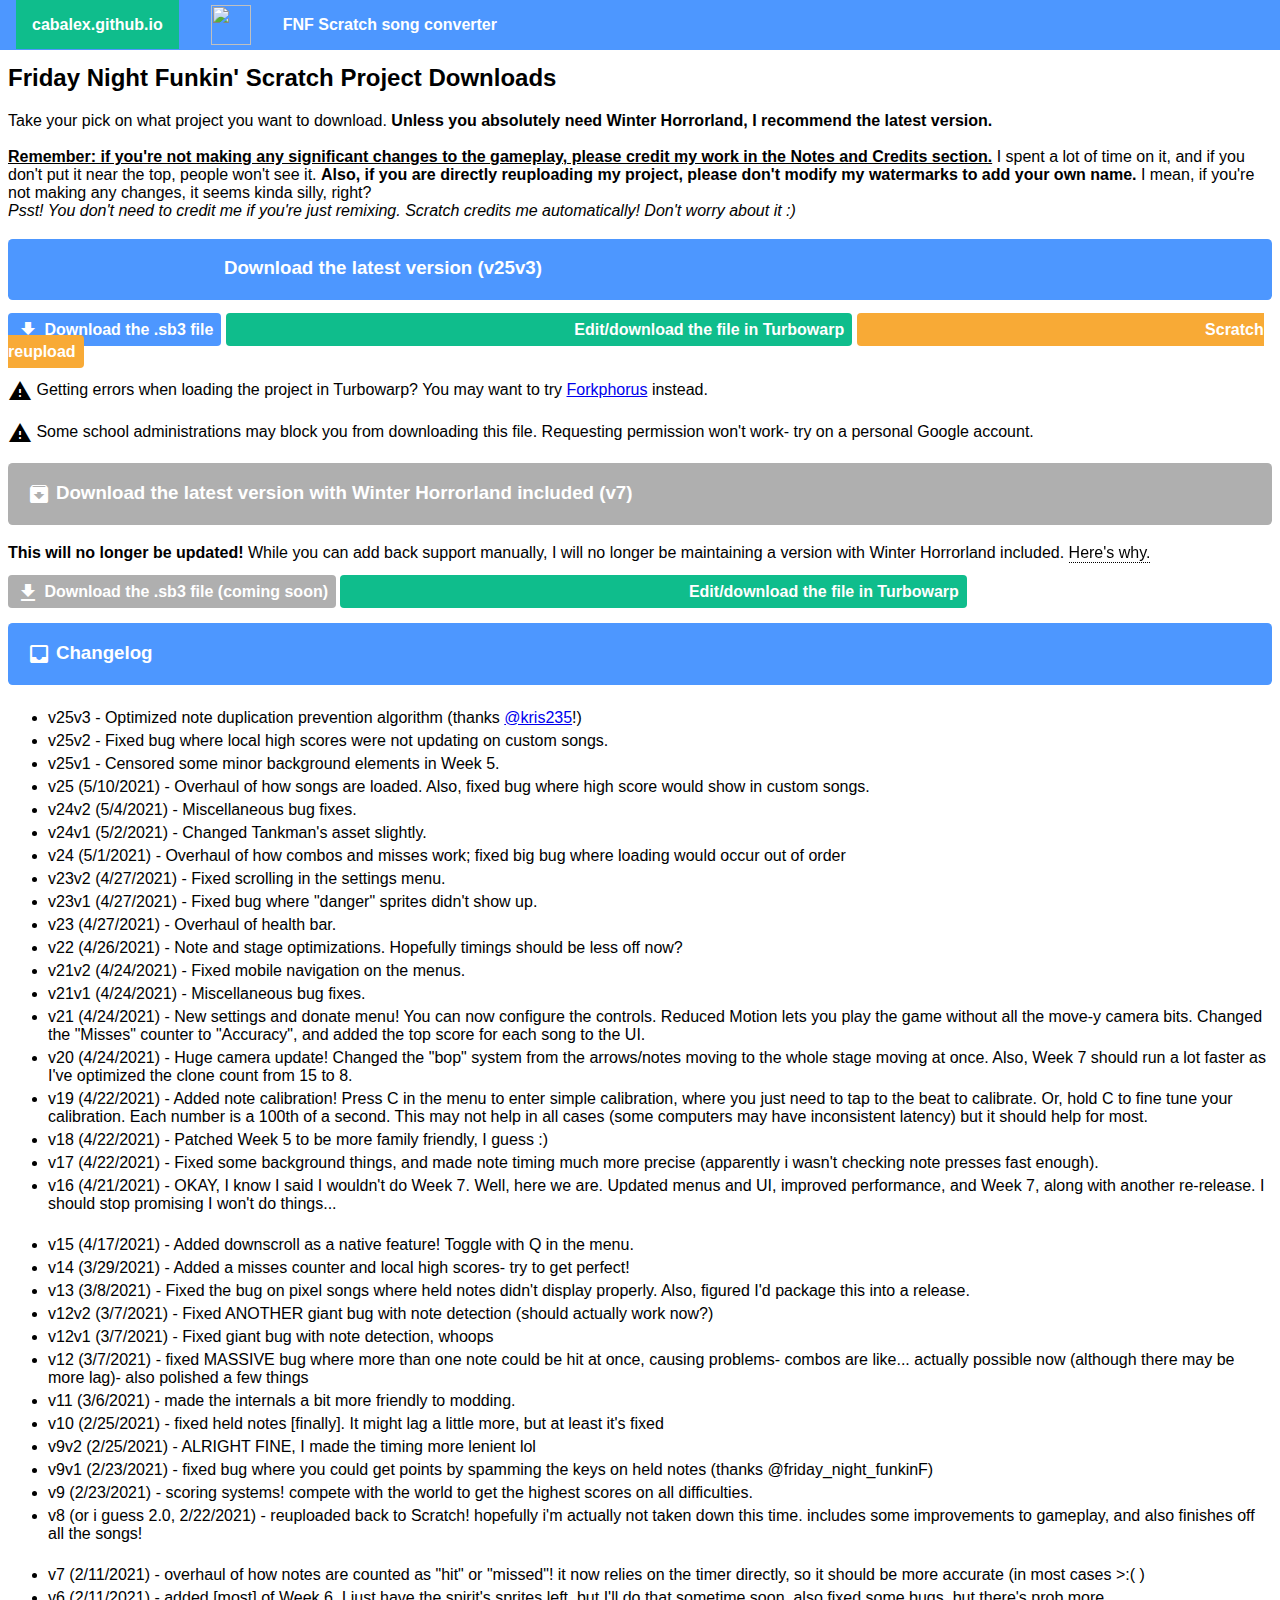
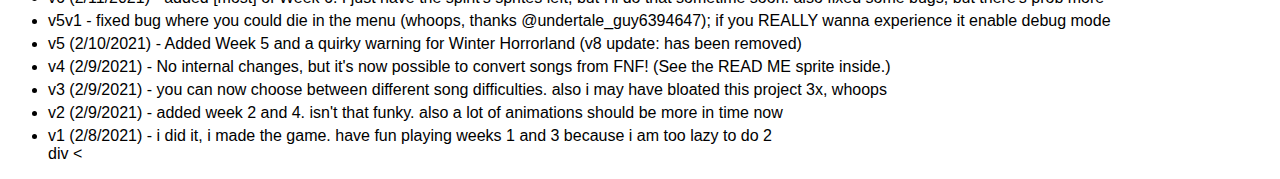
==== commit 59adcd08: "Dark mode" ====
--- a/downloads/index.html
+++ b/downloads/index.html
@@ -1,132 +1,217 @@
-<!DOCTYPE HTML>
+t<!DOCTYPE HTML>
 <html>
-	<head>
-		<title>Funkin' Song Converter</title>
-	</head>
-	<style>
-		body {
-			font-family: "Helvetica Neue", "Helvetica", Arial,sans-serif;
-		}
-		footer #credits {
-			text-decoration: none !important;
-			color: white;
-		}
-		img {
-			vertical-align: middle
-		}
-		#download {
-			vertical-align: top;
-			align-self: right;
-		}
-		h3 {
-			border-radius: 0.25em;
-			background-color: #4d97ff;
-			padding: 1em;
-			color: white;
-		}
-		.material-icons {
-			vertical-align: middle;
-		}
-		img {
-			padding: 1em;
-		}
-		.code a {
-			font-family: "Consolas", sans-serif;
-		}
-		.tooltip {
-		  position: relative;
-		  display: inline-block;
-		  border-bottom: 1px dotted black;
-		}
-
-		.tooltip .tooltiptext {
-		  visibility: hidden;
-		  background-color: black;
-		  color: #fff;
-		  width: 300%;
-		  text-align: center;
-		  border-radius: 6px;
-		  padding: 5px;
-		  
-		  /* Position the tooltip */
-		  position: absolute;
-		  z-index: 1;
-		  bottom: 100%;
-		  left: 0%;
-		}
-
-		.tooltip:hover .tooltiptext {
-		  visibility: visible;
-		}
-	</style>
-	<body>
-		<meta name="viewport" content="width=device-width, initial-scale=1.0">
-		<link href="https://fonts.googleapis.com/icon?family=Material+Icons"
+  <head>
+    <title>Funkin' Song Converter</title>
+  </head>
+  <style>
+    @media (prefers-color-scheme: light) {
+    body {
+      font-family: "Helvetica Neue", "Helvetica", Arial,sans-serif;
+    }
+    footer #credits {
+      text-decoration: none !important;
+      color: white;
+    }
+    img {
+      vertical-align: middle
+    }
+    #download {
+      vertical-align: top;
+      align-self: right;
+    }
+    h3 {
+      border-radius: 0.25em;
+      background-color: #4d97ff;
+      padding: 1em;
+      color: white;
+    }
+    .material-icons {
+      vertical-align: middle;
+    }
+    img {
+      padding: 1em;
+    }
+    .changelog-items li {
+      padding-top: 5px;
+    }
+    .code a {
+      font-family: "Consolas", sans-serif;
+    }
+    .tooltip {
+      position: relative;
+      display: inline-block;
+      border-bottom: 1px dotted black;
+    }
+
+    .tooltip .tooltiptext {
+      visibility: hidden;
+      background-color: black;
+      color: #fff;
+      width: 300%;
+      text-align: center;
+      border-radius: 6px;
+      padding: 5px;
+      
+      /* Position the tooltip */
+      position: absolute;
+      z-index: 1;
+      bottom: 100%;
+      left: 0%;
+    }
+
+    .tooltip:hover .tooltiptext {
+      visibility: visible;
+    }}
+    @media (prefers-color-scheme: dark) {
+    body {
+      font-family: "Helvetica Neue", "Helvetica", Arial,sans-serif;
+      background-image: linear-gradient(to bottom,#212121, #000000);
+    }
+    div {
+      color:white;
+    }
+    h2 {
+      color: white;
+    }
+    footer #credits {
+      text-decoration: none !important;
+      color: white;
+    }
+    img {
+      vertical-align: middle
+    }
+    #download {
+      vertical-align: top;
+      align-self: right;
+    }
+    h3 {
+      border-radius: 0.25em;
+      background-color: #4d97ff;
+      padding: 1em;
+      color: white;
+    }
+    .material-icons {
+      vertical-align: middle;
+    }
+    img {
+      padding: 1em;
+    }
+    .changelog-items li {
+      padding-top: 5px;
+    }
+    .code a {
+      font-family: "Consolas", sans-serif;
+    }
+    .tooltip {
+      position: relative;
+      display: inline-block;
+      border-bottom: 1px dotted white;
+    }
+
+    .tooltip .tooltiptext {
+      visibility: hidden;
+      background-color: black;
+      color: #fff;
+      width: 300%;
+      text-align: center;
+      border-radius: 6px;
+      padding: 5px;
+      
+      /* Position the tooltip */
+      position: absolute;
+      z-index: 1;
+      bottom: 100%;
+      left: 0%;
+    }
+
+    .tooltip:hover .tooltiptext {
+      visibility: visible;
+    }
+      a{
+      color: #1c7de6;
+      }
+  </style>
+<body>
+    <meta name="viewport" content="width=device-width, initial-scale=1.0">
+    <link href="https://fonts.googleapis.com/icon?family=Material+Icons"
       rel="stylesheet">
-		<div id="topBar" style="background-color: #4d97ff; width: 100%; height: 50px; align-items: center; display: flex; flex-direction: row; position:fixed; top: 0; left: 0">
-			<ul style="list-style: none; display: flex; flex-direction: row; align-items: center; padding-left:0">
-				<li class="heading" style="padding: 1em">
-					<a style="color: #ffffff; text-decoration: none; background-color: #0fbd8c; padding: 1em" href="https://cabalex.github.io"><b>cabalex.github.io</b></a>
-				</li>
-				<li>
-					<a href="https://scratch.mit.edu"><image src="https://scratch.mit.edu/images/logo_sm.png" height="40px"></image></a>
-				</li>
-				<li class="heading" style="padding: 1em">
-					<a style="color: #ffffff; text-decoration: none" href="https://cabalex.github.io/fnf-song-converter"><b>FNF Scratch song converter</b></a>
-				</li>
-			</ul>
-		</div>
-		<br></br>
-		<div id="warningNotice" style="display: none; background-color: #ff4d5c; padding: 1em; margin-top:4em; color: white; left:0; border-radius:0.25em">
-			Notice: My official Friday Night Funkin' Scratch project will no longer recieve updates or improvements due to circumstances beyond my control.
-			<br></br>
-			<a href="../takedown-info/index.html" style="text-decoration: none; color:black; padding:0.5em; background-color:white; margin-top: 3em; margin-bottom:1em; border-radius:0.25em">Read more</a></div>
-		<h2>Friday Night Funkin' Scratch Project Downloads</h2>
-		Take your pick on what project you want to download. <b>Unless you absolutely need Winter Horrorland, I recommend the latest version.</b>
-		<br>
-		<br>
-		<b><u>Remember: if you're not making any significant changes to the gameplay, please credit my work in the Notes and Credits section.</u></b> I spent a lot of time on it, and if you don't put it near the top, people won't see it. <b>Also, if you are directly reuploading my project, please don't modify my watermarks to add your own name.</b> I mean, if you're not making any changes, it seems kinda silly, right?
-		<h3><span class="material-icons">upcoming</span> Download the latest version (v24)</h3>
-		<b><a href="https://drive.google.com/uc?export=download&id=1Ovb9uiiZ2kwO86F6c0M0CBQAtsUxDR7Z" style="text-decoration: none; color:white; padding:0.5em; background-color:#4d97ff; margin-top: 3em; margin-bottom:1em; border-radius:0.25em"><span class="material-icons">get_app</span> Download the .sb3 file</a> <a href="https://turbowarp.org/519325355/" style="text-decoration: none; color:white; padding:0.5em; background-color:#0fbd8c; margin-top: 3em; margin-bottom:1em; border-radius:0.25em"><span class="material-icons">sports_esports</span> Edit/download the file in Turbowarp</a> <a href="https://scratch.mit.edu/projects/519325355/" style="text-decoration: none; color:white; padding:0.5em; background-color:#F8AA36; margin-top: 3em; margin-bottom:1em; border-radius:0.25em"><span class="material-icons">sports_esports</span> Scratch reupload</a></b>
-		<br><br><span class="material-icons">warning</span> Getting errors when loading the project in Turbowarp? You may want to try <a href="https://forkphorus.github.io/#519325355">Forkphorus</a> instead.
-		<h3 style="background-color: #afafaf"><span class="material-icons">archive</span> Download the latest version with Winter Horrorland included (v7)</h3>
-		<b>This will no longer be updated!</b> While you can add back support manually, I will no longer be maintaining a version with Winter Horrorland included. <div class="tooltip">Here's why.<span class="tooltiptext">Since I really don't want to be banned off of Scratch, I've decided to take more precautions with the second release of my FNF project. I know people like the song, but I can't include it without serious takedown implications. Sorry!</span></div>
-		<br><br>
-		<b><a style="text-decoration: none; color:white; padding:0.5em; background-color:#afafaf; margin-top: 3em; margin-bottom:1em; border-radius:0.25em"><span class="material-icons">get_app</span> Download the .sb3 file (coming soon)</a> <a href="https://turbowarp.org/484321587/" style="text-decoration: none; color:white; padding:0.5em; background-color:#0fbd8c; margin-top: 3em; margin-bottom:1em; border-radius:0.25em"><span class="material-icons">sports_esports</span> Edit/download the file in Turbowarp</a></b>
-		<h3><span class="material-icons">inbox</span> Changelog</h3>
-		<li>v24 (5/1/2021) - Overhaul of how combos and misses work; fixed big bug where loading would occur out of order</li>
-		<li>v23v2 (4/27/2021) - Fixed scrolling in the settings menu.</li>
-		<li>v23v1 (4/27/2021) - Fixed bug where "danger" sprites didn't show up.</li>
-		<li>v23 (4/27/2021) - Overhaul of health bar.</li>
-		<li>v22 (4/26/2021) - Note and stage optimizations. Hopefully timings should be less off now?</li>
-		<li>v21v2 (4/24/2021) - Fixed mobile navigation on the menus.</li>
-		<li>v21v1 (4/24/2021) - Miscellaneous bug fixes.</li>
-		<li>v21 (4/24/2021) - New settings and donate menu! You can now configure the controls. Reduced Motion lets you play the game without all the move-y camera bits. Changed the "Misses" counter to "Accuracy", and added the top score for each song to the UI.</li>
-		<li>v20 (4/24/2021) - Huge camera update! Changed the "bop" system from the arrows/notes moving to the whole stage moving at once. Also, Week 7 should run a lot faster as I've optimized the clone count from 15 to 8.</li>
-		<li>v19 (4/22/2021) - Added note calibration! Press C in the menu to enter simple calibration, where you just need to tap to the beat to calibrate. Or, hold C to fine tune your calibration. Each number is a 100th of a second. This may not help in all cases (some computers may have inconsistent latency) but it should help for most.</li>
-		<li>v18 (4/22/2021) - Patched Week 5 to be more family friendly, I guess :)</li>
-		<li>v17 (4/22/2021) - Fixed some background things, and made note timing much more precise (apparently i wasn't checking note presses fast enough).</li>
-		<li>v16 (4/21/2021) - OKAY, I know I said I wouldn't do Week 7. Well, here we are. Updated menus and UI, improved performance, and Week 7, along with another re-release. I should stop promising I won't do things...</li>
-		<li>v15 (4/17/2021) - Added downscroll as a native feature! Toggle with Q in the menu.</li>
-		<li>v14 (3/29/2021) - Added a misses counter and local high scores- try to get perfect!</li>
-		<li>v13 (3/8/2021) - Fixed the bug on pixel songs where held notes didn't display properly. Also, figured I'd package this into a release.</li>
-		<li>v12v2 (3/7/2021) - Fixed ANOTHER giant bug with note detection (should actually work now?)</li>
-		<li>v12v1 (3/7/2021) - Fixed giant bug with note detection, whoops</li>
-		<li>v12 (3/7/2021) - fixed MASSIVE bug where more than one note could be hit at once, causing problems- combos are like... actually possible now (although there may be more lag)- also polished a few things</li>
-		<li>v11 (3/6/2021) - made the internals a bit more friendly to modding.</li>
-		<li>v10 (2/25/2021) - fixed held notes [finally]. It might lag a little more, but at least it's fixed</li>
-		<li>v9v2 (2/25/2021) - ALRIGHT FINE, I made the timing more lenient lol</li>
-		<li>v9v1 (2/23/2021) - fixed bug where you could get points by spamming the keys on held notes (thanks @friday_night_funkinF)</li>
-		<li>v9 (2/23/2021) - scoring systems! compete with the world to get the highest scores on all difficulties.</li>
-		<li>v8 (or i guess 2.0, 2/22/2021) - reuploaded back to Scratch! hopefully i'm actually not taken down this time. includes some improvements to gameplay, and also finishes off all the songs!</li>
-		<br>
-		<li>v7 (2/11/2021) - overhaul of how notes are counted as "hit" or "missed"! it now relies on the timer directly, so it should be more accurate (in most cases >:( )</li>
-		<li>v6 (2/11/2021) - added [most] of Week 6. I just have the spirit's sprites left, but I'll do that sometime soon. also fixed some bugs, but there's prob more</li>
-		<li>v5v1 - fixed bug where you could die in the menu (whoops, thanks @undertale_guy6394647); if you REALLY wanna experience it enable debug mode</li>
-		<li>v5 (2/10/2021) - Added Week 5 and a quirky warning for Winter Horrorland (v8 update: has been removed)</li>
-		<li>v4 (2/9/2021) - No internal changes, but it's now possible to convert songs from FNF! (See the READ ME sprite inside.)</li>
-		<li>v3 (2/9/2021) - you can now choose between different song difficulties. also i may have bloated this project 3x, whoops</li>
-		<li>v2 (2/9/2021) - added week 2 and 4. isn't that funky. also a lot of animations should be more in time now</li>
-		<li>v1 (2/8/2021) - i did it, i made the game. have fun playing weeks 1 and 3 because i am too lazy to do 2</li>
-	</body>
-</html>+    <div id="topBar" style="background-color: #4d97ff; width: 100%; height: 50px; align-items: center; display: flex; flex-direction: row; position:fixed; top: 0; left: 0">
+      <ul style="list-style: none; display: flex; flex-direction: row; align-items: center; padding-left:0">
+        <li class="heading" style="padding: 1em">
+          <a style="color: #ffffff; text-decoration: none; background-color: #0fbd8c; padding: 1em" href="https://cabalex.github.io"><b>cabalex.github.io</b></a>
+        </li>
+        <li>
+          <a href="https://scratch.mit.edu"><image src="https://scratch.mit.edu/images/logo_sm.png" height="40px"></image></a>
+        </li>
+        <li class="heading" style="padding: 1em">
+          <a style="color: #ffffff; text-decoration: none" href="https://cabalex.github.io/fnf-song-converter/"><b>FNF Scratch song converter</b></a>
+        </li>
+      </ul>
+    </div>
+    <br></br>
+    <div id="warningNotice" style="display: none; background-color: #ff4d5c; padding: 1em; margin-top:4em; color: white; left:0; border-radius:0.25em">
+      Notice: My official Friday Night Funkin' Scratch project will no longer recieve updates or improvements due to circumstances beyond my control.
+      <br></br>
+      <a href="../takedown-info/index.html" style="text-decoration: none; color:black; padding:0.5em; background-color:white; margin-top: 3em; margin-bottom:1em; border-radius:0.25em">Read more</a></div>
+    <h2>Friday Night Funkin' Scratch Project Downloads</h2>
+<div>  Take your pick on what project you want to download. <b>Unless you absolutely need Winter Horrorland, I recommend the latest version.</b>
+    <br>
+    <br>
+    <b><u>Remember: if you're not making any significant changes to the gameplay, please credit my work in the Notes and Credits section.</u></b> I spent a lot of time on it, and if you don't put it near the top, people won't see it. <b>Also, if you are directly reuploading my project, please don't modify my watermarks to add your own name.</b> I mean, if you're not making any changes, it seems kinda silly, right?
+    <br>
+    <i>Psst! You don't need to credit me if you're just remixing. Scratch credits me automatically! Don't worry about it :)</i>
+    <h3><span class="material-icons">upcoming</span> Download the latest version (v25v3)</h3>
+    <b><a href="https://drive.google.com/file/d/1XkLv45TGPpT5mYtXZPu2ofN3cwspYhIS/view?usp=sharing" style="text-decoration: none; color:white; padding:0.5em; background-color:#4d97ff; margin-top: 3em; margin-bottom:1em; border-radius:0.25em"><span class="material-icons">get_app</span> Download the .sb3 file</a> <a href="https://turbowarp.org/519325355/" style="text-decoration: none; color:white; padding:0.5em; background-color:#0fbd8c; margin-top: 3em; margin-bottom:1em; border-radius:0.25em"><span class="material-icons">sports_esports</span> Edit/download the file in Turbowarp</a> <a href="https://scratch.mit.edu/projects/519325355/" style="text-decoration: none; color:white; padding:0.5em; background-color:#F8AA36; margin-top: 3em; margin-bottom:1em; border-radius:0.25em"><span class="material-icons">sports_esports</span> Scratch reupload</a></b>
+    <br><br><span class="material-icons">warning</span> Getting errors when loading the project in Turbowarp? You may want to try <a href="https://forkphorus.github.io/#519325355">Forkphorus</a> instead.
+    <br><br><span class="material-icons">warning</span> Some school administrations may block you from downloading this file. Requesting permission won't work- try on a personal Google account.
+    <h3 style="background-color: #afafaf"><span class="material-icons">archive</span> Download the latest version with Winter Horrorland included (v7)</h3>
+    <b>This will no longer be updated!</b> While you can add back support manually, I will no longer be maintaining a version with Winter Horrorland included. <div class="tooltip">Here's why.<span class="tooltiptext">Since I really don't want to be banned off of Scratch, I've decided to take more precautions with the second release of my FNF project. I know people like the song, but I can't include it without serious takedown implications. Sorry!</span></div>
+    <br><br>
+    <b><a style="text-decoration: none; color:white; padding:0.5em; background-color:#afafaf; margin-top: 3em; margin-bottom:1em; border-radius:0.25em"><span class="material-icons">get_app</span> Download the .sb3 file (coming soon)</a> <a href="https://turbowarp.org/484321587/" style="text-decoration: none; color:white; padding:0.5em; background-color:#0fbd8c; margin-top: 3em; margin-bottom:1em; border-radius:0.25em"><span class="material-icons">sports_esports</span> Edit/download the file in Turbowarp</a></b>
+    <h3><span class="material-icons">inbox</span> Changelog</h3>
+    <ul class="changelog-items">
+      <li>v25v3 - Optimized note duplication prevention algorithm (thanks <a href="https://scratch.mit.edu/users/kris235">@kris235</a>!)</li>
+      <li>v25v2 - Fixed bug where local high scores were not updating on custom songs.</li>
+      <li>v25v1 - Censored some minor background elements in Week 5.</li>
+      <li>v25 (5/10/2021) - Overhaul of how songs are loaded. Also, fixed bug where high score would show in custom songs.</li>
+      <li>v24v2 (5/4/2021) - Miscellaneous bug fixes.</li>
+      <li>v24v1 (5/2/2021) - Changed Tankman's asset slightly.</li>
+      <li>v24 (5/1/2021) - Overhaul of how combos and misses work; fixed big bug where loading would occur out of order</li>
+      <li>v23v2 (4/27/2021) - Fixed scrolling in the settings menu.</li>
+      <li>v23v1 (4/27/2021) - Fixed bug where "danger" sprites didn't show up.</li>
+      <li>v23 (4/27/2021) - Overhaul of health bar.</li>
+      <li>v22 (4/26/2021) - Note and stage optimizations. Hopefully timings should be less off now?</li>
+      <li>v21v2 (4/24/2021) - Fixed mobile navigation on the menus.</li>
+      <li>v21v1 (4/24/2021) - Miscellaneous bug fixes.</li>
+      <li>v21 (4/24/2021) - New settings and donate menu! You can now configure the controls. Reduced Motion lets you play the game without all the move-y camera bits. Changed the "Misses" counter to "Accuracy", and added the top score for each song to the UI.</li>
+      <li>v20 (4/24/2021) - Huge camera update! Changed the "bop" system from the arrows/notes moving to the whole stage moving at once. Also, Week 7 should run a lot faster as I've optimized the clone count from 15 to 8.</li>
+      <li>v19 (4/22/2021) - Added note calibration! Press C in the menu to enter simple calibration, where you just need to tap to the beat to calibrate. Or, hold C to fine tune your calibration. Each number is a 100th of a second. This may not help in all cases (some computers may have inconsistent latency) but it should help for most.</li>
+      <li>v18 (4/22/2021) - Patched Week 5 to be more family friendly, I guess :)</li>
+      <li>v17 (4/22/2021) - Fixed some background things, and made note timing much more precise (apparently i wasn't checking note presses fast enough).</li>
+      <li>v16 (4/21/2021) - OKAY, I know I said I wouldn't do Week 7. Well, here we are. Updated menus and UI, improved performance, and Week 7, along with another re-release. I should stop promising I won't do things...</li>
+      <br>
+      <li>v15 (4/17/2021) - Added downscroll as a native feature! Toggle with Q in the menu.</li>
+      <li>v14 (3/29/2021) - Added a misses counter and local high scores- try to get perfect!</li>
+      <li>v13 (3/8/2021) - Fixed the bug on pixel songs where held notes didn't display properly. Also, figured I'd package this into a release.</li>
+      <li>v12v2 (3/7/2021) - Fixed ANOTHER giant bug with note detection (should actually work now?)</li>
+      <li>v12v1 (3/7/2021) - Fixed giant bug with note detection, whoops</li>
+      <li>v12 (3/7/2021) - fixed MASSIVE bug where more than one note could be hit at once, causing problems- combos are like... actually possible now (although there may be more lag)- also polished a few things</li>
+      <li>v11 (3/6/2021) - made the internals a bit more friendly to modding.</li>
+      <li>v10 (2/25/2021) - fixed held notes [finally]. It might lag a little more, but at least it's fixed</li>
+      <li>v9v2 (2/25/2021) - ALRIGHT FINE, I made the timing more lenient lol</li>
+      <li>v9v1 (2/23/2021) - fixed bug where you could get points by spamming the keys on held notes (thanks @friday_night_funkinF)</li>
+      <li>v9 (2/23/2021) - scoring systems! compete with the world to get the highest scores on all difficulties.</li>
+      <li>v8 (or i guess 2.0, 2/22/2021) - reuploaded back to Scratch! hopefully i'm actually not taken down this time. includes some improvements to gameplay, and also finishes off all the songs!</li>
+      <br>
+      <li>v7 (2/11/2021) - overhaul of how notes are counted as "hit" or "missed"! it now relies on the timer directly, so it should be more accurate (in most cases >:( )</li>
+      <li>v6 (2/11/2021) - added [most] of Week 6. I just have the spirit's sprites left, but I'll do that sometime soon. also fixed some bugs, but there's prob more</li>
+      <li>v5v1 - fixed bug where you could die in the menu (whoops, thanks @undertale_guy6394647); if you REALLY wanna experience it enable debug mode</li>
+      <li>v5 (2/10/2021) - Added Week 5 and a quirky warning for Winter Horrorland (v8 update: has been removed)</li>
+      <li>v4 (2/9/2021) - No internal changes, but it's now possible to convert songs from FNF! (See the READ ME sprite inside.)</li>
+      <li>v3 (2/9/2021) - you can now choose between different song difficulties. also i may have bloated this project 3x, whoops</li>
+      <li>v2 (2/9/2021) - added week 2 and 4. isn't that funky. also a lot of animations should be more in time now</li>
+      <li>v1 (2/8/2021) - i did it, i made the game. have fun playing weeks 1 and 3 because i am too lazy to do 2</li>
+  div  <
+    <br>
+  </body>
+</html>
